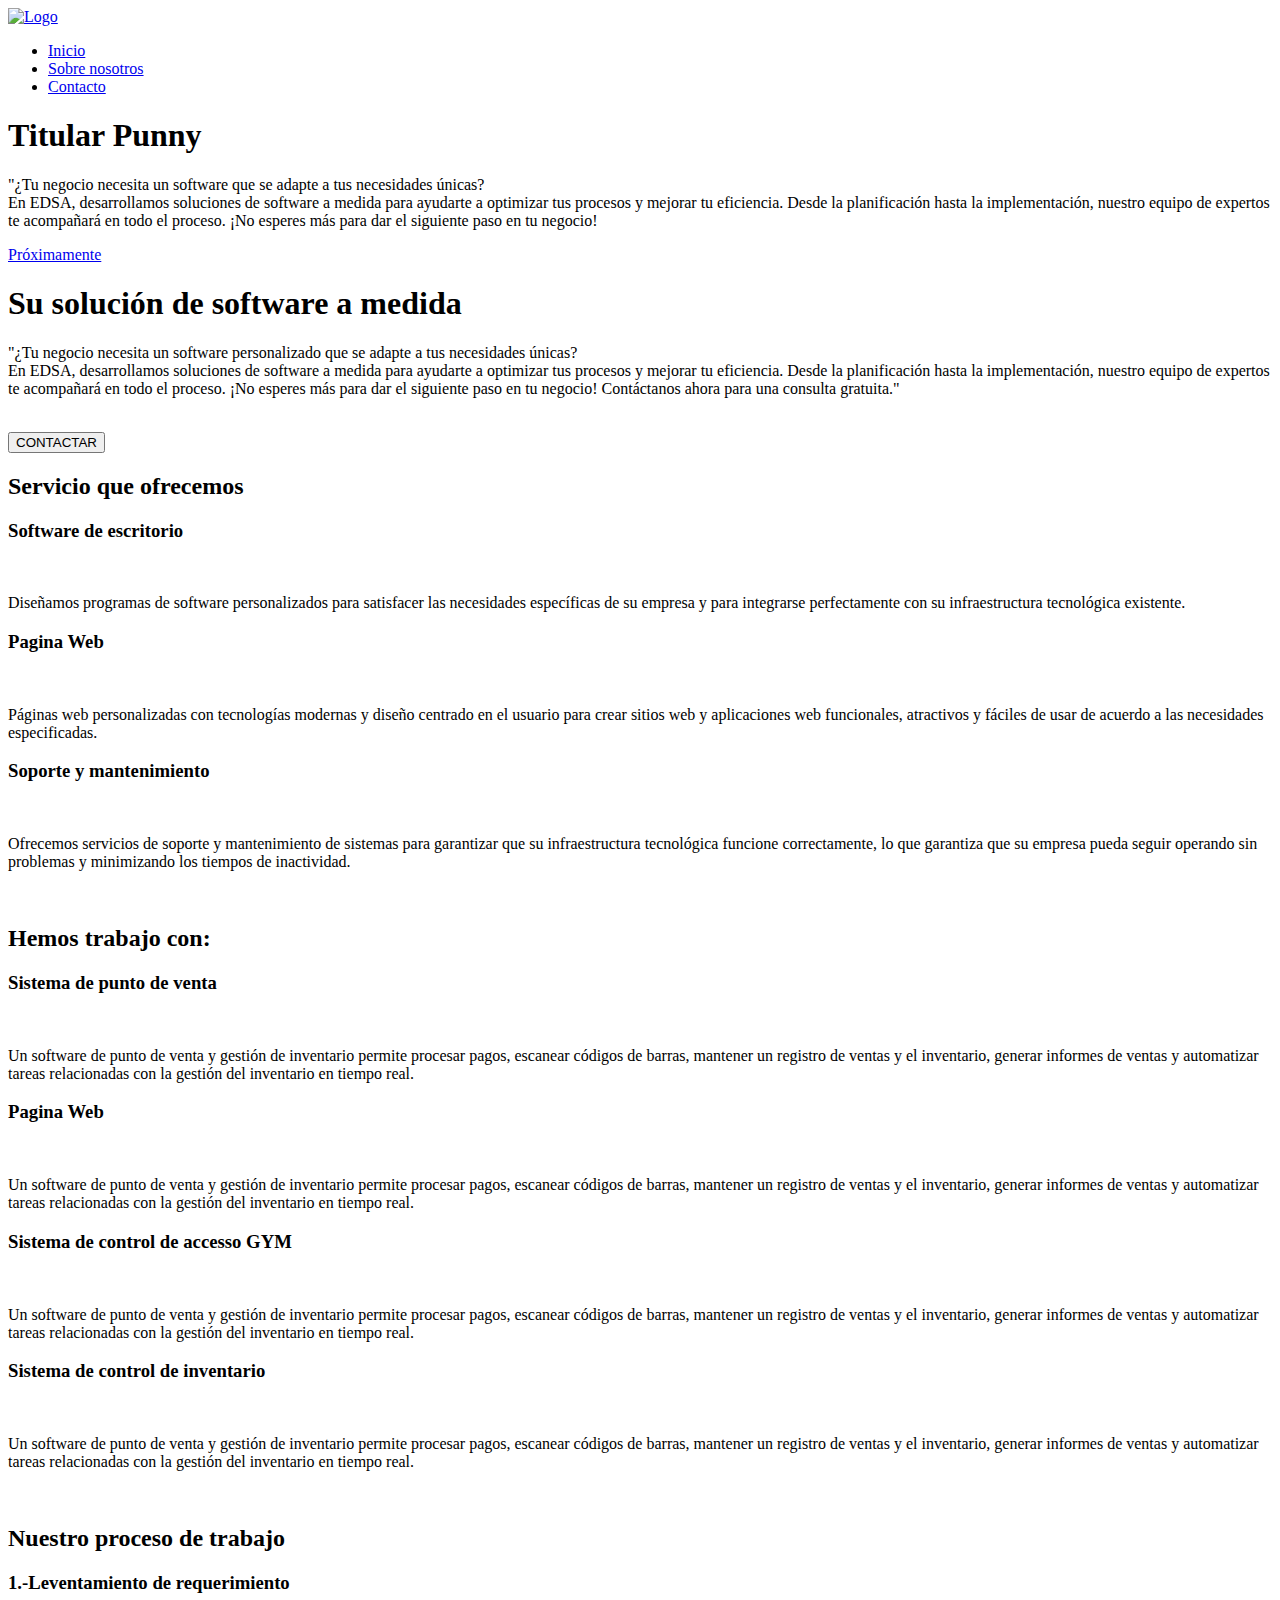
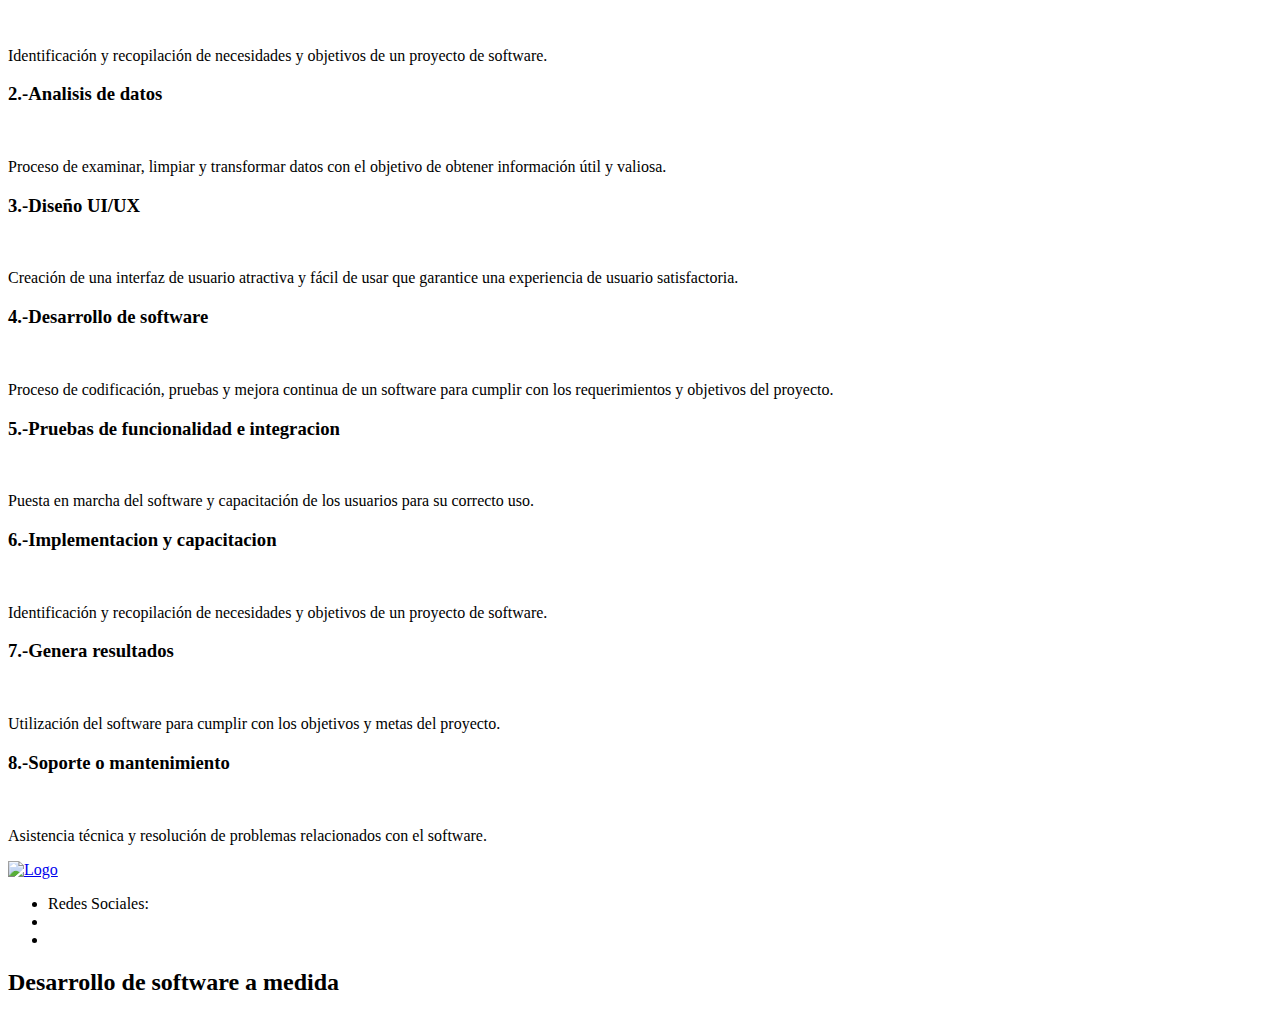
==== index.html @ 18b3091e "Update index.html" ====
<!DOCTYPE html>
<html lang="esp">

<head>
  <meta charset="UTF-8">
  <meta http-equiv="X-UA-Compatible" content="IE=edge">
  <meta name="viewport" content="width=device-width, initial-scale=1.0">
  <title>EDSA</title>

  <link rel="stylesheet" href="style/reset.css">
  <link rel="stylesheet" type="text/css" href="Style/inicio.css">

  <link rel="preconnect" href="https://fonts.googleapis.com">
  <link rel="preconnect" href="https://fonts.gstatic.com" crossorigin>
  <link href="https://fonts.googleapis.com/css2?family=Montserrat:wght@300;500&display=swap" rel="stylesheet">

  <link rel="stylesheet" href="./style/bootstrap.min.css">
</head>

<body>
  <div class="container">
    <header class="d-flex flex-wrap justify-content-center py-3 mb-4 border-bottom">
      <a href="Index.html" class="d-flex align-items-center mb-3 mb-md-0 me-md-auto text-dark text-decoration-none">
        <img src="img/Logo EDSA v1.jpg" alt="Logo" width="200px">
      </a>
      <ul class="nav nav-pills">
        <li class="nav-item"><a href="Index.html" class="nav-link active" aria-current="page">Inicio</a></li>
        <li class="nav-item"><a href="Sobre-nosotros.html" class="nav-link">Sobre nosotros</a></li>
        <li class="nav-item"><a href="Contacto.html" class="nav-link">Contacto</a></li>
      </ul>
    </header>
  </div>
  <!--
  <nav>
    <div class="logo-container">
      <a href="Index.html"><img src="img/Logo EDSA v1.jpg" alt="Logo" width="200px"></a>
    </div>
    <ul>
      <li><a href="index.html">Inicio</a></li>
      <li><a href="sobre-nosotros.html">Sobre nosotros</a></li>
      <li><a href="contacto.html">Contacto</a></li>
    </ul>
  </nav>
-->

  <div class="position-relative overflow-hidden p-3 p-md-5 m-md-3 text-center bg-light">
    <div class="col-md-5 p-lg-5 mx-auto my-5">
      <h1 class="display-4 fw-normal">Titular Punny</h1>
      <p class="lead fw-normal"><p> "¿Tu negocio necesita un software que se adapte a tus necesidades únicas? <br>
        En EDSA, desarrollamos soluciones de software a medida para ayudarte a optimizar tus procesos y
        mejorar tu eficiencia. Desde la planificación hasta la implementación, nuestro equipo de expertos
        te acompañará en todo el proceso. ¡No esperes más para dar el siguiente paso en tu negocio!</p>
      <a class="btn btn-outline-secondary" href="#">Próximamente</a>
    </div>
    <div class="product-device shadow-sm d-none d-md-block"></div>
    <div class="product-device product-device-2 shadow-sm d-none d-md-block"></div>
  </div>

  <main>
    <section class="Anuncio">
      <div class="Anuncio-fondo">
        <h1>Su solución de software a medida</h1>
        <p> "¿Tu negocio necesita un software personalizado que se adapte a tus necesidades únicas? <br>
          En EDSA, desarrollamos soluciones de software a medida para ayudarte a optimizar tus procesos y
          mejorar tu eficiencia. Desde la planificación hasta la implementación, nuestro equipo de expertos
          te acompañará en todo el proceso. ¡No esperes más para dar el siguiente paso en tu negocio! Contáctanos
          ahora para una consulta gratuita."</p><br>
        <a class="button-contactar" href="contacto.html"><button>CONTACTAR</button></a>
      </div>
    </section>

    <section class="Servicios">
      <h2>Servicio que ofrecemos</h2>
      <div class="fondo">

        <article class="lista">
          <h3 class="titulo-servicio">Software de escritorio</h3>
          <img src="img/pc-de-escritorio (2).png" alt="">
          <p class="servicio-descripcion">Diseñamos programas de software personalizados para satisfacer las necesidades
            específicas de su empresa
            y para integrarse perfectamente con su infraestructura tecnológica existente.</p>
        </article>

        <article class="lista">
          <h3 class="titulo-servicio">Pagina Web</h3>
          <img src="img/sitio-web.png" alt="">
          <p class="servicio-descripcion">Páginas web personalizadas con tecnologías modernas y diseño centrado en el
            usuario para crear sitios web
            y aplicaciones web funcionales, atractivos y fáciles de usar de acuerdo a las necesidades especificadas.</p>
        </article>

        <article class="lista">
          <h3 class="titulo-servicio">Soporte y mantenimiento</h3>
          <img src="img/mantenimiento.png" alt="">
          <p class="servicio-descripcion">Ofrecemos servicios de soporte y mantenimiento de sistemas para garantizar que
            su infraestructura
            tecnológica
            funcione correctamente, lo que garantiza que su empresa pueda seguir operando sin problemas y minimizando
            los
            tiempos de inactividad.</p>
        </article>
      </div>
    </section>


    <section class="Trabajos">
      <br class="linea1">
      <div class="fondo-trabajos">
        <div class="fondo1">
          <h2 class="titulo-h2-inverso">Hemos trabajo con:</h2>
          <article class="lista">
            <h3 class="titulo-servicio">Sistema de punto de venta</h3>
            <img src="img/punto-de-venta (1).png" alt="">
            <p class="servicio-descripcion">Un software de punto de venta y gestión de inventario permite procesar
              pagos,
              escanear códigos de barras,
              mantener un registro de ventas y el inventario, generar informes de ventas y automatizar tareas
              relacionadas
              con la gestión del inventario en tiempo real.</p>
          </article>

          <article class="lista">
            <h3 class="titulo-servicio">Pagina Web</h3>
            <img src="img/sitio-web.png" alt="">
            <p class="servicio-descripcion">Un software de punto de venta y gestión de inventario permite procesar
              pagos,
              escanear códigos de barras,
              mantener un registro de ventas y el inventario, generar informes de ventas y automatizar tareas
              relacionadas
              con la gestión del inventario en tiempo real.</p>
          </article>

        </div>

        <div class="fondo2">
          <article class="lista lista-gym">
            <h3 class="titulo-servicio">Sistema de control de accesso GYM</h3>
            <img src="img/cuenta-privada.png" alt="">
            <p class="servicio-descripcion">Un software de punto de venta y gestión de inventario permite procesar
              pagos,
              escanear códigos de barras,
              mantener un registro de ventas y el inventario, generar informes de ventas y automatizar tareas
              relacionadas
              con la gestión del inventario en tiempo real.</p>
          </article>

          <article class="lista">
            <h3 class="titulo-servicio">Sistema de control de inventario</h3>
            <img src="img/lista-de-verificacion.png" alt="">
            <p class="servicio-descripcion">Un software de punto de venta y gestión de inventario permite procesar
              pagos,
              escanear códigos de barras,
              mantener un registro de ventas y el inventario, generar informes de ventas y automatizar tareas
              relacionadas
              con la gestión del inventario en tiempo real.</p>
          </article>
        </div>
      </div>
      <br class="linea2">
    </section>

    <section class="Proceso-de-trabajo">
      <h2 class="titulo-h2-inverso">Nuestro proceso de trabajo</h2>
      <div class="fondo-ajustable">
        <article class="Proceso-trabajo">
          <h3 class="titulo-proceso">1.-Leventamiento de requerimiento</h3>
          <img src="img/prototipo.png" alt="">
          <p class="proceso-descripcion"> Identificación y recopilación de necesidades y objetivos de un proyecto de
            software.</p>
        </article>

        <article class="Proceso-trabajo">
          <h3 class="titulo-proceso">2.-Analisis de datos</h3>
          <img src="img/analisis.png" alt="">
          <p class="proceso-descripcion">Proceso de examinar, limpiar y transformar datos con el objetivo de obtener
            información útil y valiosa.</p>
        </article>

        <article class="Proceso-trabajo">
          <h3 class="titulo-proceso">3.-Diseño UI/UX</h3>
          <img src="img/monitor.png" alt="">
          <p class="proceso-descripcion"> Creación de una interfaz de usuario atractiva y fácil de usar que garantice
            una experiencia de usuario satisfactoria.</p>
        </article>

        <article class="Proceso-trabajo">
          <h3 class="titulo-proceso">4.-Desarrollo de software</h3>
          <img src="img/desarrollador-de-software.png" alt="">
          <p class="proceso-descripcion"> Proceso de codificación, pruebas y mejora continua de un software para cumplir
            con los requerimientos y objetivos del proyecto.</p>
        </article>

        <article class="Proceso-trabajo">
          <h3 class="titulo-proceso">5.-Pruebas de funcionalidad e integracion</h3>
          <img src="img/pruebas.png" alt="">
          <p class="proceso-descripcion"> Puesta en marcha del software y capacitación de los usuarios para su correcto
            uso.</p>
        </article>

        <article class="Proceso-trabajo">
          <h3 class="titulo-proceso">6.-Implementacion y capacitacion</h3>
          <img src="img//capacitacion.png" alt="">
          <p class="proceso-descripcion"> Identificación y recopilación de necesidades y objetivos de un proyecto de
            software.</p>
        </article>

        <article class="Proceso-trabajo">
          <h3 class="titulo-proceso">7.-Genera resultados</h3>
          <img src="img/proyecto.png" alt="">
          <p class="proceso-descripcion"> Utilización del software para cumplir con los objetivos y metas del proyecto.
          </p>
        </article>

        <article class="Proceso-trabajo">
          <h3 class="titulo-proceso">8.-Soporte o mantenimiento</h3>
          <img src="img/mantenimiento (1).png" alt="">
          <p class="proceso-descripcion"> Asistencia técnica y resolución de problemas relacionados con el software.</p>
        </article>
      </div>
    </section>

  </main>

  <footer>
    <div class="logo-container">
      <a href="Index.html"><img src="img/Logo EDSA v1.jpg" alt="Logo" width="200px"></a>
    </div>
    <ul class="li-footer">
      <li class="li-redes-sociales">Redes Sociales:</li>
      <li class="li-redes-sociales"><img src="img/facebook.png" alt=""></li>
      <li class="li-redes-sociales"> <img src="img/gmail.png" alt=""></li>
    </ul>
  </footer>
  <h2 class="titulo-final">Desarrollo de software a medida</h2>


  <script src="./js/bootstrap.bundle.min.js"></script>
</body>

</html>
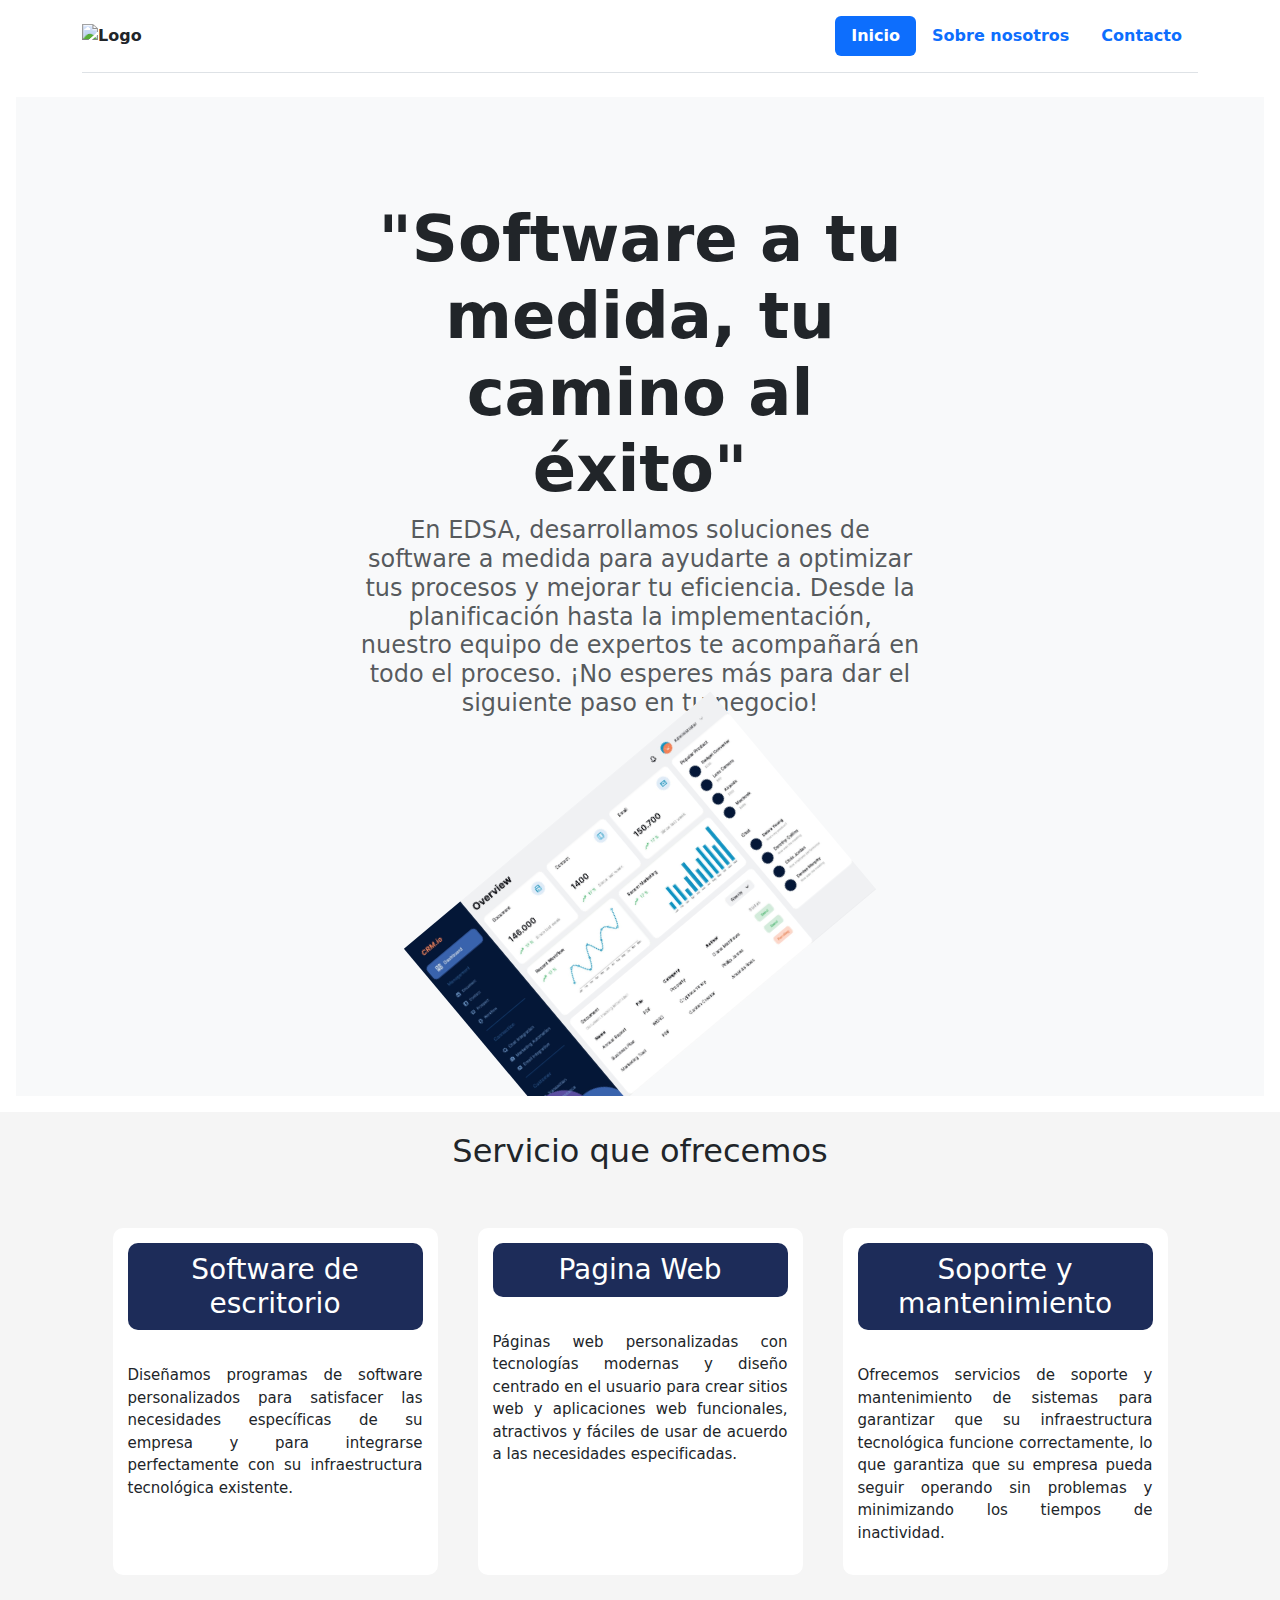
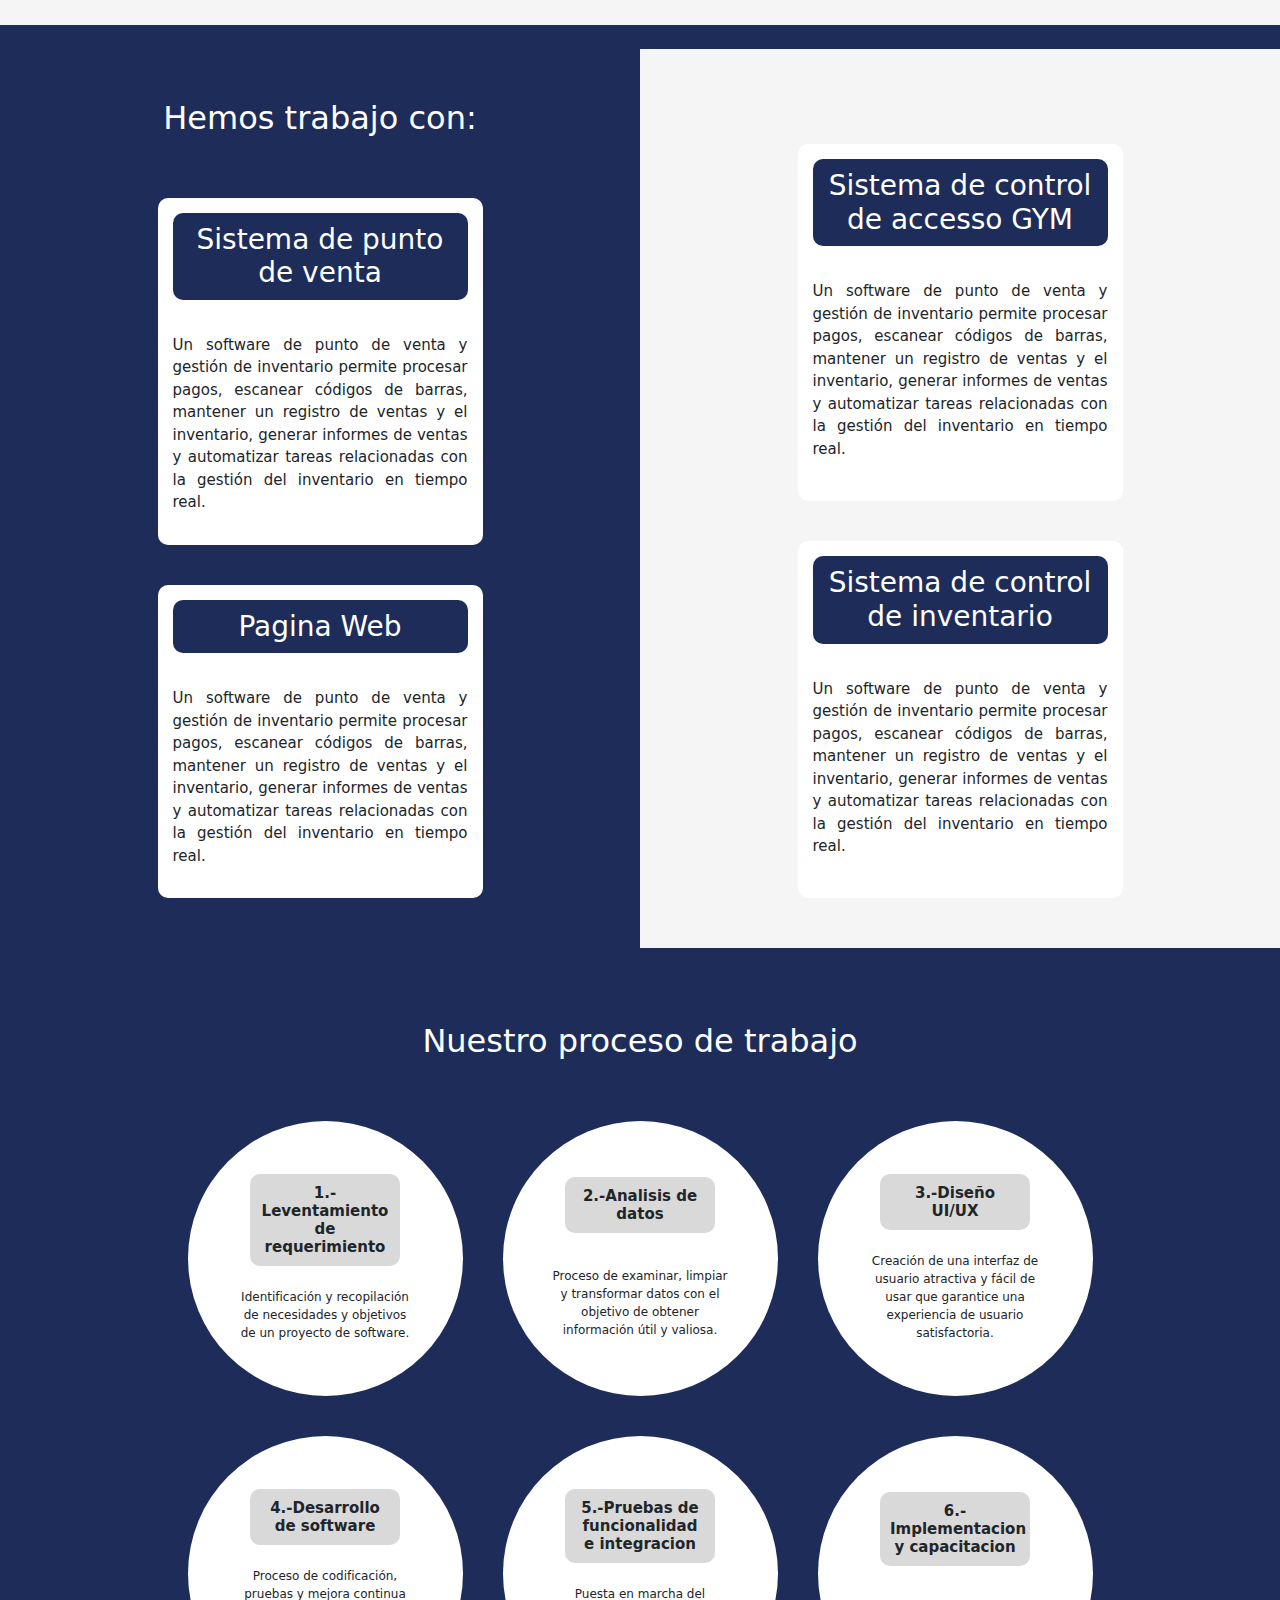
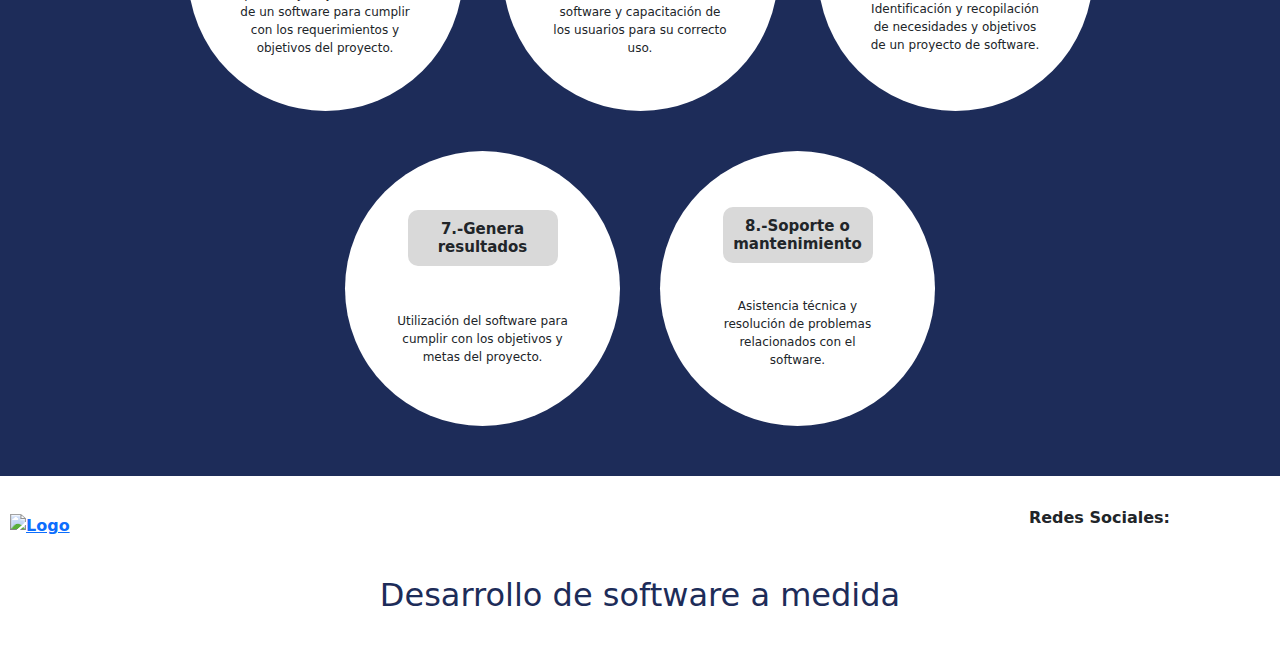
==== commit 4509c5b5: "Add files via upload" ====
--- a/index.html
+++ b/index.html
@@ -8,66 +8,43 @@
   <title>EDSA</title>
 
   <link rel="stylesheet" href="style/reset.css">
-  <link rel="stylesheet" type="text/css" href="Style/inicio.css">
+  <link rel="stylesheet" type="text/css" href="style/inicio.css">
 
   <link rel="preconnect" href="https://fonts.googleapis.com">
   <link rel="preconnect" href="https://fonts.gstatic.com" crossorigin>
   <link href="https://fonts.googleapis.com/css2?family=Montserrat:wght@300;500&display=swap" rel="stylesheet">
 
-  <link rel="stylesheet" href="./style/bootstrap.min.css">
+  <link rel="stylesheet" href="./style/sass/styles.css">
 </head>
 
 <body>
   <div class="container">
     <header class="d-flex flex-wrap justify-content-center py-3 mb-4 border-bottom">
-      <a href="Index.html" class="d-flex align-items-center mb-3 mb-md-0 me-md-auto text-dark text-decoration-none">
+      <a href="index.html" class="d-flex align-items-center mb-3 mb-md-0 me-md-auto text-dark text-decoration-none">
         <img src="img/Logo EDSA v1.jpg" alt="Logo" width="200px">
       </a>
       <ul class="nav nav-pills">
-        <li class="nav-item"><a href="Index.html" class="nav-link active" aria-current="page">Inicio</a></li>
-        <li class="nav-item"><a href="Sobre-nosotros.html" class="nav-link">Sobre nosotros</a></li>
-        <li class="nav-item"><a href="Contacto.html" class="nav-link">Contacto</a></li>
+        <li class="nav-item"><a href="index.html" class="nav-link active" aria-current="page">Inicio</a></li>
+        <li class="nav-item"><a href="sobre-nosotros.html" class="nav-link">Sobre nosotros</a></li>
+        <li class="nav-item"><a href="contacto.html" class="nav-link">Contacto</a></li>
       </ul>
     </header>
   </div>
-  <!--
-  <nav>
-    <div class="logo-container">
-      <a href="Index.html"><img src="img/Logo EDSA v1.jpg" alt="Logo" width="200px"></a>
-    </div>
-    <ul>
-      <li><a href="index.html">Inicio</a></li>
-      <li><a href="sobre-nosotros.html">Sobre nosotros</a></li>
-      <li><a href="contacto.html">Contacto</a></li>
-    </ul>
-  </nav>
--->
-
-  <div class="position-relative overflow-hidden p-3 p-md-5 m-md-3 text-center bg-light">
-    <div class="col-md-5 p-lg-5 mx-auto my-5">
-      <h1 class="display-4 fw-normal">Titular Punny</h1>
-      <p class="lead fw-normal"><p> "¿Tu negocio necesita un software que se adapte a tus necesidades únicas? <br>
-        En EDSA, desarrollamos soluciones de software a medida para ayudarte a optimizar tus procesos y
-        mejorar tu eficiencia. Desde la planificación hasta la implementación, nuestro equipo de expertos
-        te acompañará en todo el proceso. ¡No esperes más para dar el siguiente paso en tu negocio!</p>
-      <a class="btn btn-outline-secondary" href="#">Próximamente</a>
-    </div>
-    <div class="product-device shadow-sm d-none d-md-block"></div>
-    <div class="product-device product-device-2 shadow-sm d-none d-md-block"></div>
-  </div>
 
   <main>
-    <section class="Anuncio">
-      <div class="Anuncio-fondo">
-        <h1>Su solución de software a medida</h1>
-        <p> "¿Tu negocio necesita un software personalizado que se adapte a tus necesidades únicas? <br>
-          En EDSA, desarrollamos soluciones de software a medida para ayudarte a optimizar tus procesos y
-          mejorar tu eficiencia. Desde la planificación hasta la implementación, nuestro equipo de expertos
-          te acompañará en todo el proceso. ¡No esperes más para dar el siguiente paso en tu negocio! Contáctanos
-          ahora para una consulta gratuita."</p><br>
-        <a class="button-contactar" href="contacto.html"><button>CONTACTAR</button></a>
-      </div>
-    </section>
+    <section class="position-relative overflow-hidden p-3 p-md-5 m-md-3 text-center bg-body-tertiary">
+      <div class="col-md-6 p-lg-2 mx-auto my-5">
+        <h3 class="display-3 fw-bold">"Software a tu medida, tu camino al éxito"</h3>
+        <h4 class="fw-normal text-muted mb-3">En EDSA, desarrollamos soluciones de software a medida para ayudarte a
+          optimizar tus procesos y mejorar tu eficiencia. Desde la planificación hasta la implementación, nuestro equipo
+          de expertos
+          te acompañará en todo el proceso. ¡No esperes más para dar el siguiente paso en tu negocio!</h4>
+      </div>
+
+      <img class="bg-hero" src="img/dashboard-1.jpg">
+      <div class="product-device product-device-2 shadow-sm d-none d-md-block"></div>
+    </section>
+
 
     <section class="Servicios">
       <h2>Servicio que ofrecemos</h2>
@@ -237,4 +214,4 @@
   <script src="./js/bootstrap.bundle.min.js"></script>
 </body>
 
-</html>
+</html>--- a/style/inicio.css
+++ b/style/inicio.css
@@ -0,0 +1,264 @@
+body {
+  font-family: 'Montserrat', sans-serif;
+}
+
+/*Navegador*/
+
+nav {
+  display: flex;
+  align-items: center;
+  justify-content: space-between;
+  padding: 20px;
+}
+
+nav .logo-container {
+  margin-right: 20x;
+}
+
+nav ul {
+  list-style-type: none;
+  margin: 0;
+  padding: 0;
+  display: flex;
+  align-items: center;
+  flex-grow: 1;
+  justify-content: flex-end;
+}
+
+nav ul li {
+  margin-right: 100px;
+}
+
+nav ul li.large-text {
+  margin-right: 100px;
+}
+
+nav ul li a {
+  text-decoration: none;
+  color: #333;
+  padding: 5px;
+}
+
+nav ul li a:hover {
+  background-color: #1D2C59;
+  color: #fff;
+  padding: 5px;
+  border-radius: 5px;
+  margin-right: 0px;
+}
+
+li {
+  font-weight: bold;
+}
+
+/*Contenido*/
+.bg-hero{
+  width: 400px;
+  transform: rotate(-40deg);
+  
+}
+
+.Anuncio {
+  display: flex;
+  background-color: #1D2C59;
+  justify-content: center;
+  padding: 40px;
+}
+
+.Anuncio-fondo {
+  background-color: white;
+  text-align: center;
+  padding: 20px 30px;
+  border-radius: 30px;
+  width: 750px;
+
+}
+
+.linea1 {
+  background-color: #1D2C59;
+}
+
+.linea2 {
+  background-color: white;
+}
+
+h1 {
+  font-weight: bold;
+  font-size: 35px;
+}
+
+p {
+  font-size: 15px;
+  margin-top: 10px;
+}
+
+button {
+  text-align: center;
+  border-radius: 15px;
+  background-color: #D9D9D9;
+  color: black;
+  padding: 10px 25px;
+  font-weight: bold;
+}
+
+a {
+  text-decoration: none;
+  font-weight: bold;
+}
+
+button:hover {
+  background-color: #1D2C59;
+  color: white;
+}
+
+h1,
+h2,
+h3,
+p {
+  text-align: center;
+}
+
+h2 {
+  font-weight: bold;
+  font-size: 25px;
+  padding-top: 20px;
+  padding-left: 20px;
+  padding-right: 20px;
+}
+
+.Servicios {
+  background-color: #F5F5F5;
+}
+
+.fondo {
+  padding: 30px;
+  display: flex;
+  justify-content: center;
+  flex-wrap: wrap;
+}
+
+.fondo1 {
+  background-color: #1D2C59;
+  width: 50%;
+  display: grid;
+  justify-content: center;
+  padding: 30px;
+}
+
+.fondo2 {
+  background-color: #F5F5F5;
+  width: 50%;
+  display: grid;
+  justify-content: center;
+  padding: 30px;
+}
+
+.lista {
+  text-align: center;
+  background-color: white;
+  margin: 20px;
+  border-radius: 10px;
+  width: 325px;
+  padding: 15px;
+
+}
+
+.lista-gym {
+  margin-top: 65px;
+}
+
+.servicio-descripcion {
+  text-align: justify;
+}
+
+.titulo-servicio {
+  color: white;
+  margin-bottom: 10px;
+
+}
+
+.lista h3 {
+  background-color: #1D2C59;
+  padding: 10px;
+  border-radius: 10px;
+}
+
+.titulo-h2-inverso {
+  color: white;
+  margin-bottom: 40px;
+}
+
+.Trabajos {
+  background-color: #1D2C59;
+
+}
+
+.fondo-trabajos {
+  display: flex;
+  background-color: rgb(white, #1D2C59, 0, 0);
+}
+
+.Proceso-de-trabajo {
+  background-color: #1D2C59;
+  padding: 30px;
+
+}
+
+.fondo-ajustable {
+  display: flex;
+  justify-content: center;
+  flex-wrap: wrap;
+}
+
+.Proceso-trabajo {
+  display: grid;
+  background-color: white;
+  width: 275px;
+  height: 275px;
+  border-radius: 50%;
+  place-items: center;
+  margin: 20px;
+}
+
+.titulo-proceso {
+  background-color: #D9D9D9;
+  padding: 10px;
+  border-radius: 10px;
+  font-size: 15px;
+  margin-top: 50px;
+  width: 150px;
+  font-weight: bold;
+}
+
+.proceso-descripcion {
+  margin-bottom: 50px;
+  margin-left: 50px;
+  margin-right: 50px;
+  font-size: 12px;
+}
+
+/*Footer*/
+footer {
+  display: flex;
+  align-items: center;
+  justify-content: space-between;
+  padding: 10px 10px 0px 10px;
+}
+
+.li-footer {
+  display: flex;
+}
+
+.li-redes-sociales {
+  display: flex;
+  place-items: center;
+  padding: 20px;
+}
+
+.titulo-final {
+  padding: 10px 10px 25px 10px;
+  color: #1D2C59;
+}
+@media (min-width:950px){
+  
+}